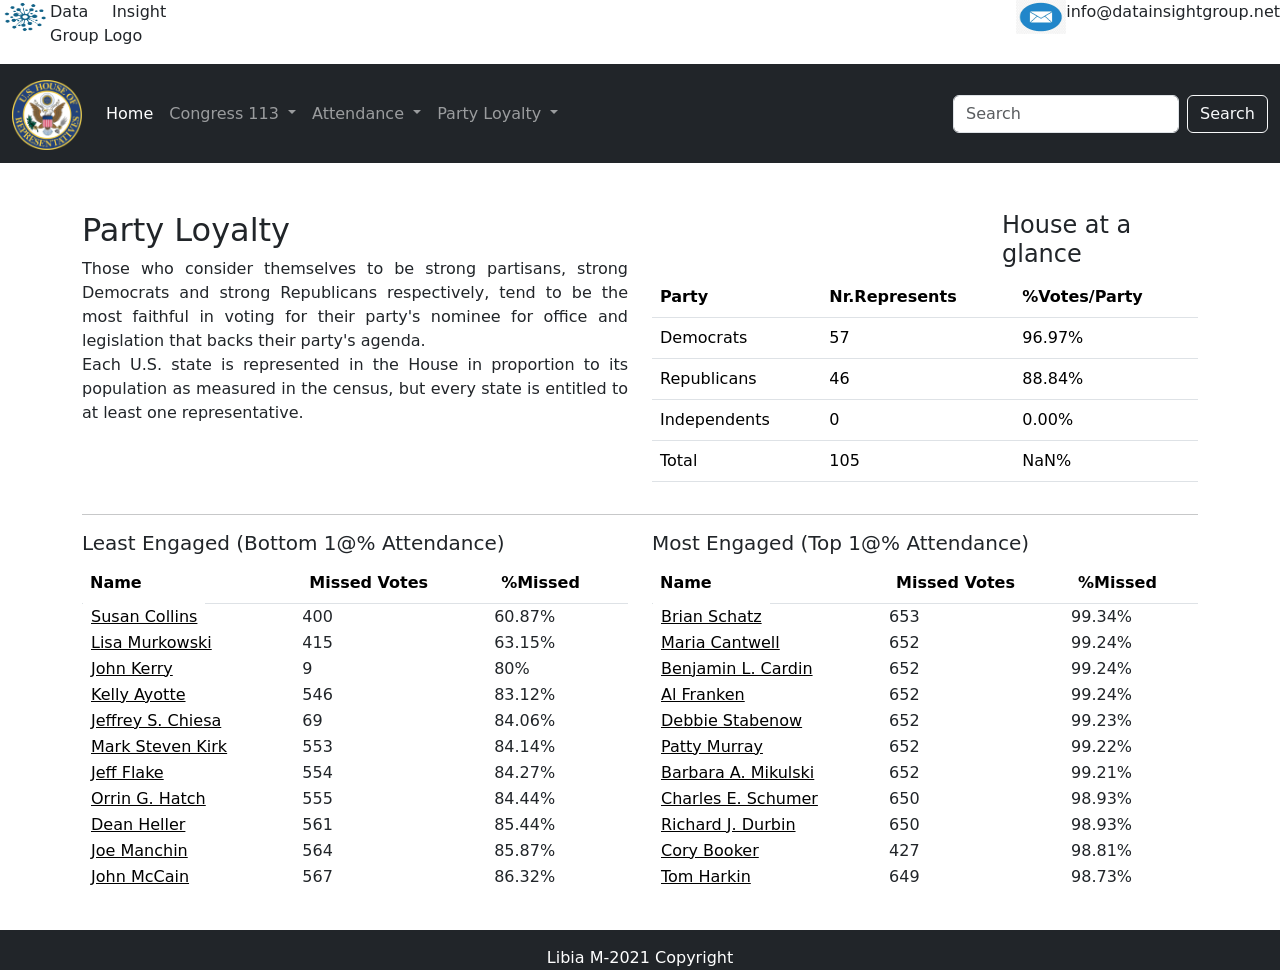
==== senatorPartyLoyalty.html @ 91a15283 "Add files via upload" ====
<!DOCTYPE html>
<html lang="en">

<head>
    <meta charset="UTF-8">
    <meta http-equiv="X-UA-Compatible" content="IE=edge">
    <meta name="viewport" content="width=device-width, initial-scale=1.0">
    <title>Senator</title>
    <link rel="stylesheet" href="./css/style.css">
    <link href="https://cdn.jsdelivr.net/npm/bootstrap@5.1.3/dist/css/bootstrap.min.css" rel="stylesheet" integrity="sha384-1BmE4kWBq78iYhFldvKuhfTAU6auU8tT94WrHftjDbrCEXSU1oBoqyl2QvZ6jIW3" crossorigin="anonymous">

</head>

<body>
    <div class="encabezado" id="senateLoyalty">
        <a href="#">
            <img src="img/logodata.png" alt="" width="50" height="34">
        </a>
        <p class="mover">Data Insight Group Logo</p>
        <a href="#">
            <img src="img/correo.jpg" alt="" width="50" height="34">
        </a>
        <p>info@datainsightgroup.net</p>
    </div>
    <nav class="navbar  navbar-expand-sm navbar-dark bg-dark">
        <div class="container-fluid">
            <a class="navbar-brand" href="#">
                <img src="img/pngegg.png" alt="" width="70" height="70" class="d-inline-block align-text-top"></a>
            <button class="navbar-toggler" type="button" data-bs-toggle="collapse" data-bs-target="#navbarNavDropdown" aria-controls="navbarNavDropdown" aria-expanded="false" aria-label="Toggle navigation">
                <span class="navbar-toggler-icon"></span>
              </button>
            <div class="collapse navbar-collapse" id="navbarNavDropdown">
                <ul class="navbar-nav">
                    <li class="nav-item">
                        <a class="nav-link active" aria-current="page" href="index.html">Home</a>
                    </li>
                    <li class="nav-item dropdown">
                        <a class="nav-link dropdown-toggle" href="#" id="navbarDropdownMenuLink" role="button" data-bs-toggle="dropdown" aria-expanded="false">
                      Congress 113
                    </a>
                        <ul class="dropdown-menu" aria-labelledby="navbarDropdownMenuLink">
                            <li><a class="dropdown-item" href="house.html">House</a></li>
                            <li><a class="dropdown-item" href="senator.html">Senator</a></li>
                        </ul>
                    </li>
                    <li class="nav-item dropdown">
                        <a class="nav-link dropdown-toggle" href="#" id="navbarDropdownMenuLink" role="button" data-bs-toggle="dropdown" aria-expanded="false">
                     Attendance
                    </a>
                        <ul class="dropdown-menu" aria-labelledby="navbarDropdownMenuLink">
                            <li><a class="dropdown-item" href="houseAttendance.html">House</a></li>
                            <li><a class="dropdown-item" href="senatorAttendance.html">Senator</a></li>
                        </ul>
                    </li>
                    <li class="nav-item dropdown">
                        <a class="nav-link dropdown-toggle" href="#" id="navbarDropdownMenuLink" role="button" data-bs-toggle="dropdown" aria-expanded="false">
                    Party Loyalty
                    </a>
                        <ul class="dropdown-menu" aria-labelledby="navbarDropdownMenuLink">
                            <li><a class="dropdown-item" href="housePartyLoyalty.html">House</a></li>
                            <li><a class="dropdown-item" href="#">Senator</a></li>
                        </ul>
                    </li>
                </ul>
            </div>
            <form class="d-flex">
                <input class="form-control me-2" type="search" placeholder="Search" aria-label="Search">
                <button class="btn btn-outline-light" type="submit">Search</button>
            </form>
        </div>
    </nav>

    <div class="container">
        <div class=" row mt-5 ">
            <div class="col-md-6 col-sm-12">
                <h2>Party Loyalty</h2>
                <p>
                    Those who consider themselves to be strong partisans, strong Democrats and strong Republicans respectively, tend to be the most faithful in voting for their party's nominee for office and legislation that backs their party's agenda.
                    <br /> Each U.S. state is represented in the House in proportion to its population as measured in the census, but every state is entitled to at least one representative.
                </p>
            </div>
            <div class="col-md-6 col-sm-12">
                <h4>House at a glance</h4>
                <table class="table table table-hover">
                    <tr>
                        <th>Party</th>
                        <th>Nr.Represents</th>
                        <th>%Votes/Party</th>
                    </tr>

                    <tr id="democrats_td">
                        <td>Democrats</td>
                    </tr>
                    <tr id="republicans_td">
                        <td>Republicans</td>
                    </tr>
                    <tr id="independents_td">
                        <td>Independents</td>
                    </tr>
                    <tr id="total_td">
                        <td>Total</td>
                    </tr>

                </table>
            </div>
        </div>
        <hr>
        <div class="row">
            <div class="col-md-6 col-sm-12 ">
                <h5>Least Engaged (Bottom 1@% Attendance) </h5>
                <table class="table table table-hover" id="senate_least_loyalty">
                    <tr>
                        <th>Name</th>
                        <th>Missed Votes</th>
                        <th>%Missed</th>
                    </tr>

                </table>

            </div>

            <div class="col-md-6 col-sm-12">
                <h5>Most Engaged (Top 1@% Attendance) </h5>
                <table class="table table table-hover" id="senate_most_loyalty">
                    <tr>
                        <th>Name</th>
                        <th>Missed Votes</th>
                        <th>%Missed</th>
                    </tr>
                </table>

            </div>
        </div>



    </div>

    <!-- Footer -->
    <footer class="page-footer text-white text-center pt-3 mt-4 bg-dark">
        Libia M-2021 Copyright
    </footer>
    <!-- Footer -->






    <script src="https://cdn.jsdelivr.net/npm/@popperjs/core@2.10.2/dist/umd/popper.min.js" integrity="sha384-7+zCNj/IqJ95wo16oMtfsKbZ9ccEh31eOz1HGyDuCQ6wgnyJNSYdrPa03rtR1zdB" crossorigin="anonymous"></script>
    <script src="https://cdn.jsdelivr.net/npm/bootstrap@5.1.3/dist/js/bootstrap.min.js" integrity="sha384-QJHtvGhmr9XOIpI6YVutG+2QOK9T+ZnN4kzFN1RtK3zEFEIsxhlmWl5/YESvpZ13" crossorigin="anonymous"></script>

    <script src="./json/senate-data.js"></script>
    <script src="./codigo/senatorStatics.js"></script>
    <script src="./codigo/senateIntegrateStatic.js"></script>

</body>

</html>
---- css/style.css ----
#more {
    display: none;
}

h4 {
    margin-left: 350px;
}

p {
    text-align: justify;
}

.encabezado {
    display: inline-flex;
}

.mover {
    margin-right: 850px;
}

@media (max-width: 576px) {
    .encabezado {
        display: inline-flex;
    }
    .encabezado p {
        font-size: 12px;
    }
    .encabezado img {
        display: none;
    }
    .mover {
        margin-right: 50px;
    }
}
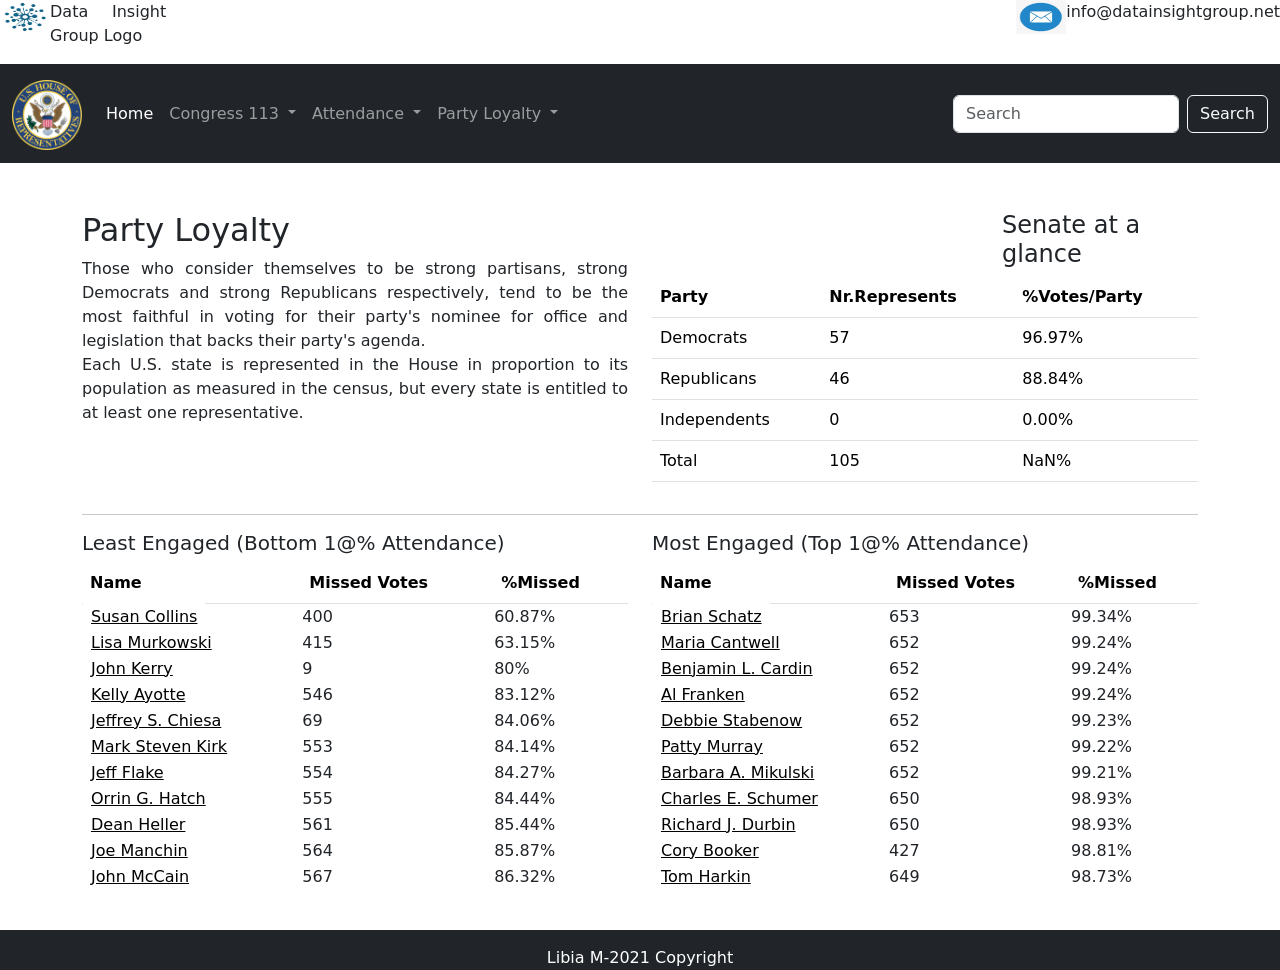
==== commit 0642b276: "Add files via upload" ====
--- a/senatorPartyLoyalty.html
+++ b/senatorPartyLoyalty.html
@@ -80,7 +80,7 @@
                 </p>
             </div>
             <div class="col-md-6 col-sm-12">
-                <h4>House at a glance</h4>
+                <h4>Senate at a glance</h4>
                 <table class="table table table-hover">
                     <tr>
                         <th>Party</th>
